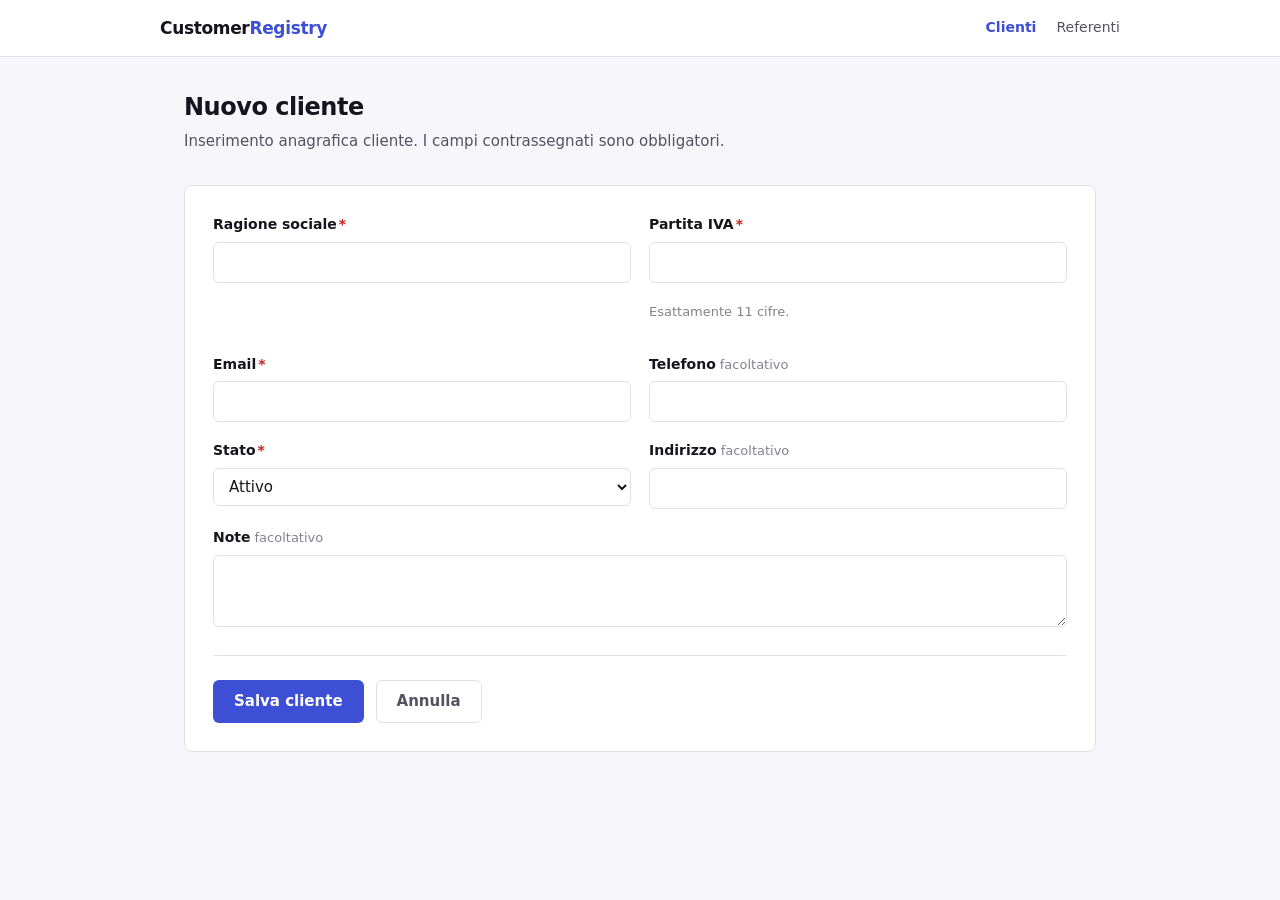
==== docs-site/index.html @ 3c8340a7 "Aggiunge interfaccia web anagrafica clienti" ====
<!DOCTYPE html>
<html lang="it">
<head>
<meta charset="UTF-8">
<meta name="viewport" content="width=device-width, initial-scale=1">
<title>Customer Registry — Anagrafica clienti</title>
<style>
  :root {
    --ground: #f7f7fb;
    --surface: #ffffff;
    --ink: #16151d;
    --ink-2: #55525f;
    --ink-3: #85818f;
    --line: #e2e0e9;
    --accent: #3d4fd4;
    --accent-dark: #33429f;
    --danger: #c0271f;
    --danger-wash: #fdf1f0;
    --ok: #0b7a52;
  }
  * { box-sizing: border-box; }
  body {
    margin: 0;
    background: var(--ground);
    color: var(--ink);
    font-family: 'Segoe UI', system-ui, -apple-system, sans-serif;
    font-size: 15px;
    line-height: 1.55;
  }
  header {
    background: var(--surface);
    border-bottom: 1px solid var(--line);
    padding: 0 1.5rem;
  }
  .bar {
    max-width: 60rem; margin: 0 auto;
    display: flex; align-items: center; gap: 1rem;
    height: 3.5rem;
  }
  .logo {
    font-weight: 700; letter-spacing: -0.02em; font-size: 1.0625rem;
  }
  .logo span { color: var(--accent); }
  nav { margin-left: auto; display: flex; gap: 1.25rem; }
  nav a {
    color: var(--ink-2); text-decoration: none; font-size: 0.875rem; font-weight: 500;
  }
  nav a[aria-current="page"] { color: var(--accent); font-weight: 600; }

  main { max-width: 60rem; margin: 0 auto; padding: 2rem 1.5rem 4rem; }
  h1 { font-size: 1.5rem; letter-spacing: -0.02em; margin: 0 0 0.25rem; }
  .lede { color: var(--ink-2); margin: 0 0 2rem; }

  .card {
    background: var(--surface); border: 1px solid var(--line);
    border-radius: 0.5rem; padding: 1.75rem;
  }
  .grid { display: grid; gap: 1.125rem; }
  @media (min-width: 40rem) { .grid.two { grid-template-columns: 1fr 1fr; } }

  .field { display: flex; flex-direction: column; gap: 0.375rem; }
  label { font-weight: 600; font-size: 0.875rem; }
  .req { color: var(--danger); margin-left: 0.125rem; }
  .opt { color: var(--ink-3); font-weight: 400; font-size: 0.8125rem; margin-left: 0.25rem; }
  input, select, textarea {
    font: inherit; padding: 0.5rem 0.6875rem;
    border: 1px solid var(--line); border-radius: 0.375rem;
    background: #fff; color: var(--ink); width: 100%;
  }
  input:focus, select:focus, textarea:focus {
    outline: 2px solid var(--accent); outline-offset: -1px; border-color: var(--accent);
  }
  textarea { resize: vertical; min-height: 4.5rem; }
  .hint { font-size: 0.8125rem; color: var(--ink-3); }
  .err { font-size: 0.8125rem; color: var(--danger); font-weight: 500; display: none; }
  .field.invalid input, .field.invalid select { border-color: var(--danger); }
  .field.invalid .err { display: block; }

  .actions {
    margin-top: 1.75rem; padding-top: 1.5rem; border-top: 1px solid var(--line);
    display: flex; gap: 0.75rem; align-items: center;
  }
  button {
    font: inherit; font-weight: 600; cursor: pointer;
    padding: 0.5625rem 1.25rem; border-radius: 0.375rem; border: 1px solid transparent;
  }
  .primary { background: var(--accent); color: #fff; }
  .primary:hover { background: var(--accent-dark); }
  .ghost { background: #fff; border-color: var(--line); color: var(--ink-2); }
  button:focus-visible { outline: 2px solid var(--accent); outline-offset: 2px; }

  #esito {
    margin-top: 1.5rem; padding: 1rem 1.125rem; border-radius: 0.375rem;
    display: none; font-size: 0.9375rem;
  }
  #esito.ok { display: block; background: #eefaf4; border: 1px solid var(--ok); color: var(--ok); }
  #esito.ko { display: block; background: var(--danger-wash); border: 1px solid var(--danger); color: var(--danger); }
  #esito strong { display: block; margin-bottom: 0.25rem; }
</style>
</head>
<body>

<header>
  <div class="bar">
    <div class="logo">Customer<span>Registry</span></div>
    <nav>
      <a href="#" aria-current="page">Clienti</a>
      <a href="#">Referenti</a>
    </nav>
  </div>
</header>

<main>
  <h1>Nuovo cliente</h1>
  <p class="lede">Inserimento anagrafica cliente. I campi contrassegnati sono obbligatori.</p>

  <form id="form-cliente" class="card" novalidate>
    <div class="grid two">
      <div class="field" id="f-ragione">
        <label for="ragione_sociale">Ragione sociale<span class="req">*</span></label>
        <input id="ragione_sociale" name="ragione_sociale" type="text" maxlength="200" autocomplete="off">
        <p class="err" id="e-ragione">La ragione sociale è obbligatoria.</p>
      </div>

      <div class="field" id="f-piva">
        <label for="partita_iva">Partita IVA<span class="req">*</span></label>
        <input id="partita_iva" name="partita_iva" type="text" maxlength="11" inputmode="numeric" autocomplete="off">
        <p class="hint">Esattamente 11 cifre.</p>
        <p class="err" id="e-piva">La partita IVA deve contenere esattamente 11 cifre.</p>
      </div>

      <div class="field" id="f-email">
        <label for="email">Email<span class="req">*</span></label>
        <input id="email" name="email" type="email" maxlength="254" autocomplete="off">
        <p class="err" id="e-email">Inserire un indirizzo email valido.</p>
      </div>

      <div class="field" id="f-telefono">
        <label for="telefono">Telefono<span class="opt">facoltativo</span></label>
        <input id="telefono" name="telefono" type="text" maxlength="30" autocomplete="off">
        <p class="err" id="e-telefono">Il telefono contiene caratteri non ammessi.</p>
      </div>

      <div class="field" id="f-stato">
        <label for="stato">Stato<span class="req">*</span></label>
        <select id="stato" name="stato">
          <option value="attivo">Attivo</option>
          <option value="sospeso">Sospeso</option>
        </select>
      </div>

      <div class="field" id="f-indirizzo">
        <label for="indirizzo">Indirizzo<span class="opt">facoltativo</span></label>
        <input id="indirizzo" name="indirizzo" type="text" maxlength="500" autocomplete="off">
      </div>
    </div>

    <div class="field" style="margin-top:1.125rem">
      <label for="note">Note<span class="opt">facoltativo</span></label>
      <textarea id="note" name="note" maxlength="2000"></textarea>
    </div>

    <div class="actions">
      <button type="submit" class="primary" id="btn-salva">Salva cliente</button>
      <button type="reset" class="ghost" id="btn-annulla">Annulla</button>
    </div>

    <div id="esito" role="status" aria-live="polite"></div>
  </form>
</main>

<script>
(function () {
  var form = document.getElementById('form-cliente');
  var esito = document.getElementById('esito');

  // Endpoint di salvataggio dell'anagrafica. Il POST viene eseguito davvero:
  // l'errore di rete e il comando cURL raccolti durante l'esecuzione dei test
  // provengono da questa chiamata. Il percorso e' relativo alla pagina, quindi
  // resta sullo stesso dominio su cui l'applicazione e' pubblicata.
  var ENDPOINT = 'api/v1/clienti';

  function setInvalid(fieldId, invalid) {
    document.getElementById(fieldId).classList.toggle('invalid', invalid);
  }

  function validate(data) {
    var ok = true;

    var ragione = data.ragione_sociale.trim();
    setInvalid('f-ragione', ragione === '');
    if (ragione === '') ok = false;

    var piva = data.partita_iva.trim();
    var pivaOk = /^[0-9]{11}$/.test(piva);
    setInvalid('f-piva', !pivaOk);
    if (!pivaOk) ok = false;

    var email = data.email.trim();
    var emailOk = /^[^\s@]+@[^\s@]+\.[^\s@]+$/.test(email);
    setInvalid('f-email', !emailOk);
    if (!emailOk) ok = false;

    var tel = data.telefono.trim();
    var telOk = tel === '' || /^[0-9+().\/\-\s]+$/.test(tel);
    setInvalid('f-telefono', !telOk);
    if (!telOk) ok = false;

    return ok;
  }

  form.addEventListener('submit', function (event) {
    event.preventDefault();
    esito.className = '';
    esito.textContent = '';

    var data = {
      ragione_sociale: form.ragione_sociale.value,
      partita_iva: form.partita_iva.value,
      email: form.email.value,
      telefono: form.telefono.value,
      indirizzo: form.indirizzo.value,
      note: form.note.value,
      stato: form.stato.value
    };

    if (!validate(data)) {
      esito.className = 'ko';
      esito.innerHTML = '<strong>Controllare i dati inseriti</strong>Alcuni campi obbligatori non sono validi.';
      return;
    }

    var btn = document.getElementById('btn-salva');
    btn.disabled = true;
    btn.textContent = 'Salvataggio…';

    fetch(ENDPOINT, {
      method: 'POST',
      headers: { 'Content-Type': 'application/json' },
      body: JSON.stringify(data)
    })
      .then(function (response) {
        if (!response.ok) {
          throw new Error('HTTP ' + response.status);
        }
        esito.className = 'ok';
        esito.innerHTML = '<strong>Cliente salvato</strong>L\'anagrafica è stata registrata correttamente.';
      })
      .catch(function () {
        esito.className = 'ko';
        esito.innerHTML = '<strong>Salvataggio non riuscito</strong>' +
          'Il servizio di registrazione non è al momento disponibile. Riprovare più tardi.';
      })
      .then(function () {
        btn.disabled = false;
        btn.textContent = 'Salva cliente';
      });
  });
})();
</script>

</body>
</html>
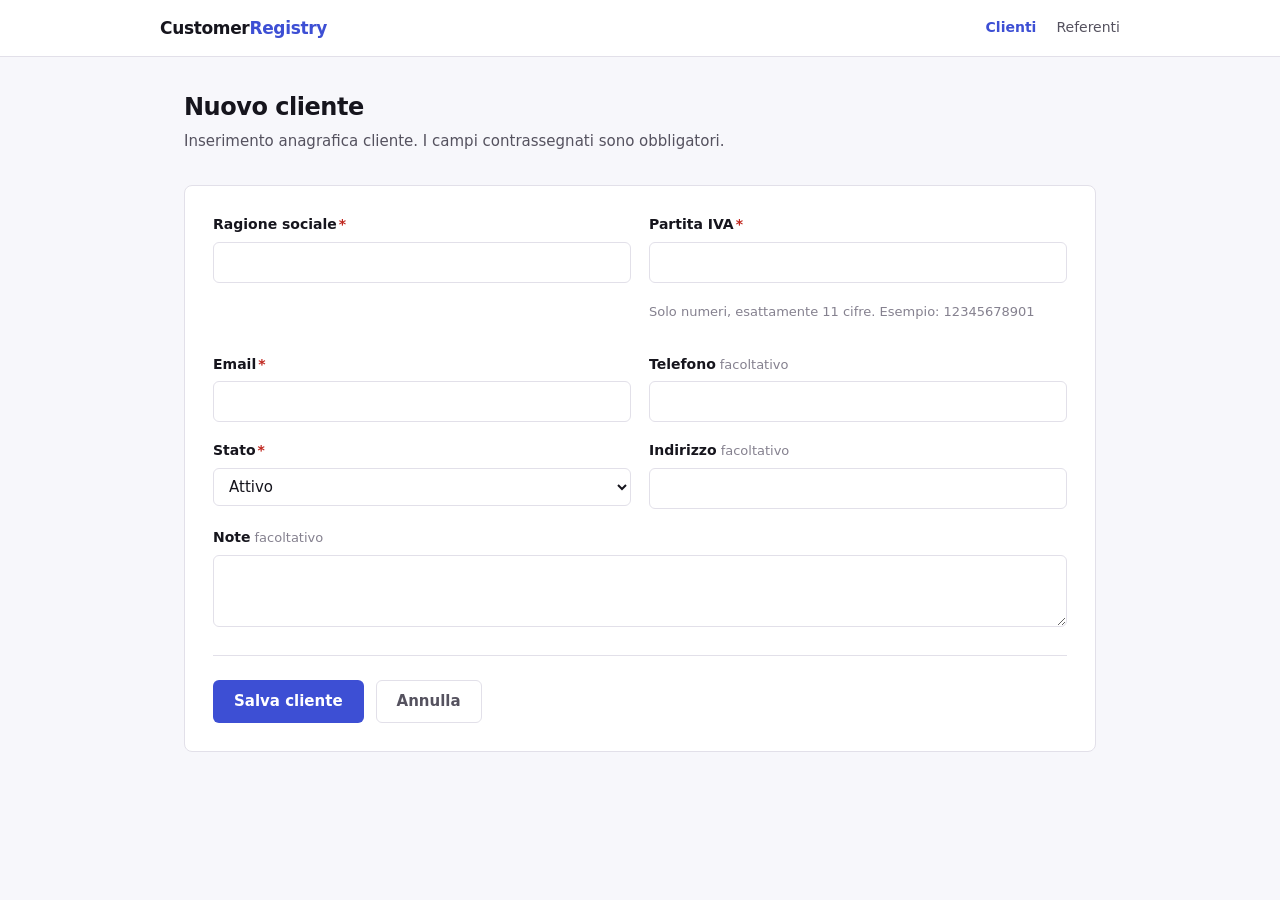
==== commit 48a2c733: "Chiarisce il vincolo della partita IVA nel form" ====
--- a/docs-site/index.html
+++ b/docs-site/index.html
@@ -125,8 +125,8 @@
       <div class="field" id="f-piva">
         <label for="partita_iva">Partita IVA<span class="req">*</span></label>
         <input id="partita_iva" name="partita_iva" type="text" maxlength="11" inputmode="numeric" autocomplete="off">
-        <p class="hint">Esattamente 11 cifre.</p>
-        <p class="err" id="e-piva">La partita IVA deve contenere esattamente 11 cifre.</p>
+        <p class="hint">Solo numeri, esattamente 11 cifre. Esempio: 12345678901</p>
+        <p class="err" id="e-piva">La partita IVA deve contenere solo numeri, esattamente 11 cifre.</p>
       </div>
 
       <div class="field" id="f-email">
